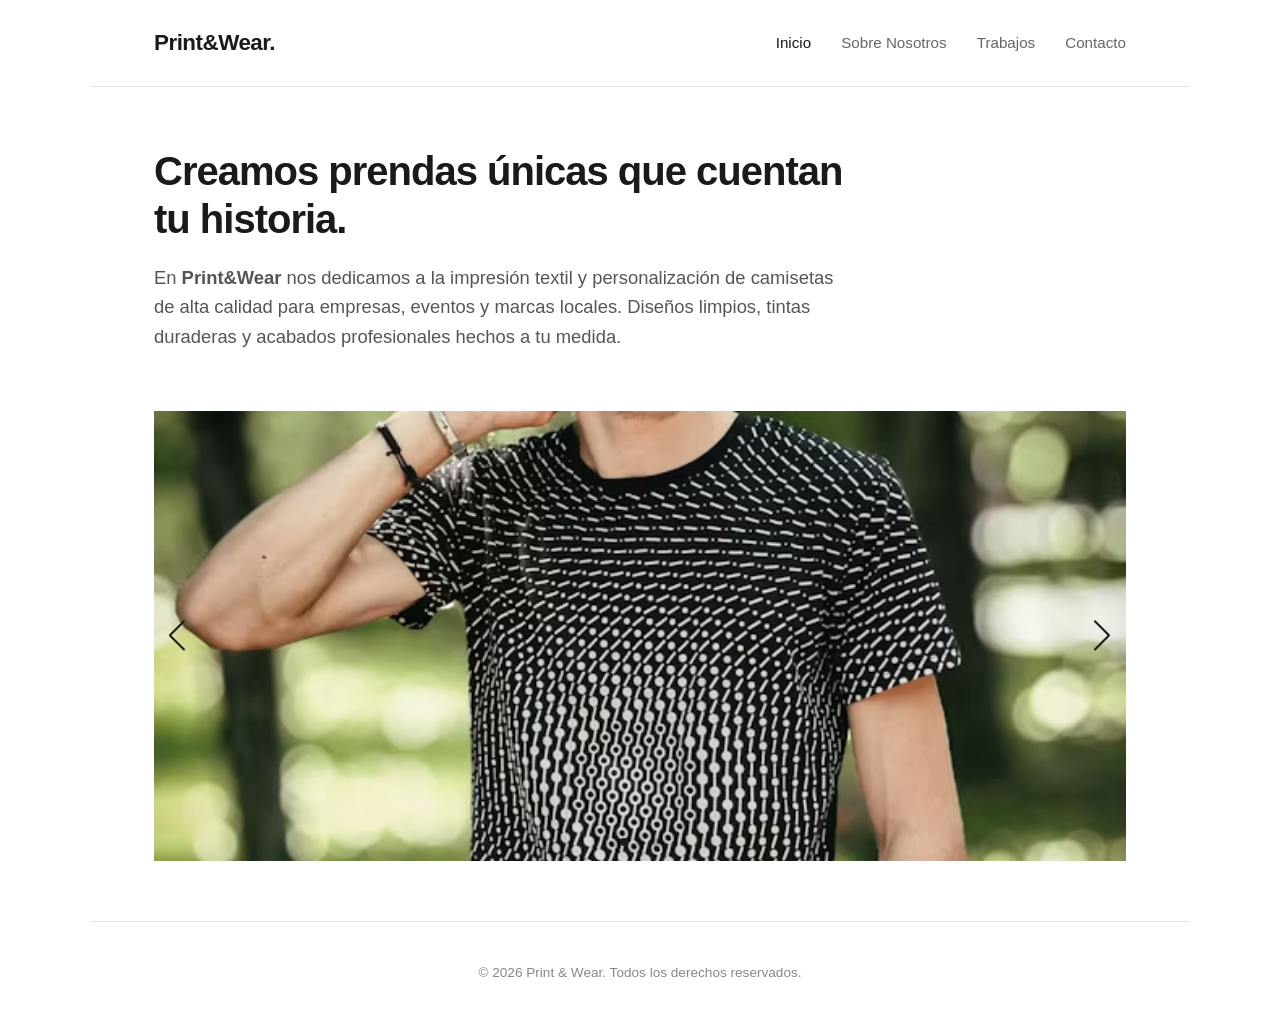
==== index.html @ 813d7f97 "Add files via upload" ====
<!DOCTYPE html>
<html lang="es">
<head>
    <meta charset="UTF-8">
    <meta name="viewport" content="width=device-width, initial-scale=1.0">
    <title>Print & Wear | Impresión de Camisetas</title>
    <link rel="stylesheet" href="https://cdn.jsdelivr.net/npm/swiper@11/swiper-bundle.min.css" />
    <link rel="stylesheet" href="css/styles.css">
</head>
<body>

    <header class="main-header">
        <div class="logo">
            <a href="index.html"><strong>Print&Wear.</strong></a>
        </div>
        <nav class="main-nav">
            <ul>
                <li><a href="index.html" class="active">Inicio</a></li>
                <li><a href="nosotros.html">Sobre Nosotros</a></li>
                <li><a href="trabajos.html">Trabajos</a></li>
                <li><a href="contacto.html">Contacto</a></li>
            </ul>
        </nav>
    </header>

    <main class="home-content">
        
        <section class="hero-section">
            <h1>Creamos prendas únicas que cuentan tu historia.</h1>
            <p>En <strong>Print&Wear</strong> nos dedicamos a la impresión textil y personalización de camisetas de alta calidad para empresas, eventos y marcas locales. Diseños limpios, tintas duraderas y acabados profesionales hechos a tu medida.</p>
        </section>

        
        <section class="gallery-section">
            
            <div class="swiper mySwiper">
                <div class="swiper-wrapper">
                    
                    <div class="swiper-slide">
                        <img src="/img/camiseta-geometrica.avif" alt="Camiseta de algodón impresa con diseño geométrico">
                    </div>
                    
                    <div class="swiper-slide">
                        <img src="/img/detalle-impresion-textil-taller.avif" alt="Detalle de impresión textil en taller">
                    </div>
                    
                    <div class="swiper-slide">
                        <img src="/img/camiseta-personalizada-minimalista.avif" alt="Camiseta personalizada minimalista">
                    </div>
                </div>
                
                
                <div class="swiper-button-next"></div>
                <div class="swiper-button-prev"></div>
                
                
                <div class="swiper-pagination"></div>
            </div>
        </section>
    </main>

    <footer class="main-footer">
        <p>&copy; 2026 Print & Wear. Todos los derechos reservados.</p>
    </footer>
  <script src="https://cdn.jsdelivr.net/npm/swiper@11/swiper-bundle.min.js"></script>
  <script src="js/main.js"></script>

   
  
</body>
</html>
---- css/styles.css ----
/* ==========================================================================
   1. VARIABLES Y CONFIGURACIÓN BASE (Estilo Minimalista)
   ========================================================================== */
:root {
    --bg-color: #ffffff;       /* Fondo blanco puro */
    --text-color: #1a1a1a;     /* Negro suave para los textos */
    --light-gray: #f9f9f9;     /* Fondo gris muy claro para contrastes */
    --border-color: #e5e5e5;   /* Líneas sutiles de separación */
    --accent-color: #0070f3;   /* Azul eléctrico sutil (para enlaces/botones) */
    --max-width: 1100px;       /* Ancho máximo contenedor */
}

* {
    margin: 0;
    padding: 0;
    box-sizing: border-box;
}

body {
    font-family: -apple-system, BlinkMacSystemFont, "Segoe UI", Roboto, Helvetica, Arial, sans-serif;
    color: var(--text-color);
    background-color: var(--bg-color);
    line-height: 1.6;
}

a {
    text-decoration: none;
    color: inherit;
    transition: color 0.2s ease;
}

/* ==========================================================================
   2. CABECERA (Uso de Flexbox)
   ========================================================================== */
.main-header {
    display: flex;
    justify-content: space-between; /* Logo a la izquierda, menú a la derecha */
    align-items: center;            /* Centrados verticalmente */
    padding: 25px 5%;
    border-bottom: 1px solid var(--border-color);
    max-width: var(--max-width);
    margin: 0 auto;                 /* Centra la cabecera en pantallas grandes */
}

.logo a {
    font-size: 1.4rem;
    letter-spacing: -0.5px;
}

.main-nav ul {
    display: flex;                  /* Enlaces en línea horizontal */
    list-style: none;
    gap: 30px;                      /* Espacio limpio entre enlaces */
}

.main-nav a {
    font-size: 0.95rem;
    font-weight: 400;
    color: #666;                    /* Color gris sutil para enlaces inactivos */
}

.main-nav a:hover, 
.main-nav a.active {
    color: var(--text-color);       /* Negro al pasar el ratón o estar activo */
    font-weight: 500;
}

/* ==========================================================================
   3. CUERPO (Estructura de la Página de Inicio)
   ========================================================================== */
main {
    max-width: var(--max-width);
    margin: 0 auto;
    padding: 60px 5%;
    min-height: calc(100vh - 180px); /* Asegura que el footer no flote si hay poco texto */
}

/* Sección de descripción (Hero) */
.hero-section {
    max-width: 700px;               /* Bloque de texto estrecho para leer mejor */
    margin-bottom: 60px;
}

.hero-section h1 {
    font-size: 2.5rem;
    line-height: 1.2;
    letter-spacing: -1px;
    margin-bottom: 20px;
    font-weight: 700;
}

.hero-section p {
    font-size: 1.15rem;
    color: #555;
}

/* Contenedor de la Galería */
.gallery-section {
    width: 100%;
    margin-top: 40px;
}

.swiper {
    width: 100%;
    height: 450px;                  /* Altura fija para que la galería se vea imponente */
    background: var(--light-gray);
}

.swiper-slide {
    display: flex;
    justify-content: center;
    align-items: center;
}

.swiper-slide img {
    width: 100%;
    height: 100%;
    object-fit: cover;              /* Ajusta la imagen al contenedor sin deformarla */
}

/* Personalización minimalista de los botones de Swiper */
.swiper-button-next, 
.swiper-button-prev {
    color: var(--text-color) !important;
    transform: scale(0.7);          /* Flechas más finas y discretas */
}

/* ==========================================================================
   4. PIE DE PÁGINA
   ========================================================================== */
.main-footer {
    max-width: var(--max-width);
    margin: 0 auto;
    padding: 40px 5%;
    border-top: 1px solid var(--border-color);
    text-align: center;
    font-size: 0.85rem;
    color: #888;
}
/* ==========================================================================
   5. PÁGINA DE TRABAJOS (Uso de CSS Grid)
   ========================================================================== */
.trabajos-intro {
    margin-bottom: 40px;
}

.trabajos-intro h1 {
    font-size: 2.3rem;
    margin-bottom: 10px;
    letter-spacing: -1px;
}

/* La rejilla mágica con Grid */
.trabajos-grid {
    display: grid;
    /* Crea 3 columnas iguales si hay espacio, si no, se adapta automáticamente */
    grid-template-columns: repeat(auto-fit, minmax(300px, 1fr));
    gap: 30px; /* Espacio limpio entre tarjetas */
}

.trabajo-card {
    background-color: var(--bg-color);
    border: 1px solid var(--border-color);
    transition: transform 0.2s ease, box-shadow 0.2s ease;
}

/* Efecto sutil minimalista al pasar el ratón */
.trabajo-card:hover {
    transform: translateY(-4px);
    box-shadow: 0 10px 20px rgba(0, 0, 0, 0.05);
}

.trabajo-img {
    width: 100%;
    height: 350px; /* Altura controlada para las fotos de los proyectos */
    overflow: hidden;
    background-color: var(--light-gray);
}

.trabajo-img img {
    width: 100%;
    height: 100%;
    object-fit: cover;
}

.trabajo-info {
    padding: 20px;
}

.trabajo-info h3 {
    font-size: 1.2rem;
    margin-bottom: 8px;
    font-weight: 600;
}

.trabajo-info p {
    font-size: 0.95rem;
    color: #666;
}
/* ==========================================================================
   6. PÁGINA DE CONTACTO (Formulario Minimalista)
   ========================================================================== */
.contacto-section {
    max-width: 600px; /* Formulario estrecho y centrado, muy elegante */
    margin: 0 auto;
}

.contacto-intro {
    margin-bottom: 40px;
    text-align: center; /* Centramos el texto de introducción en esta pantalla */
}

.contacto-intro h1 {
    font-size: 2.3rem;
    margin-bottom: 10px;
    letter-spacing: -1px;
}

.contacto-form {
    display: flex;
    flex-direction: column; /* Coloca los elementos uno debajo de otro */
    gap: 25px; /* Espacio limpio entre campos */
}

.form-group {
    display: flex;
    flex-direction: column;
    gap: 8px; /* Espacio sutil entre la etiqueta y el input */
}

.form-group label {
    font-size: 0.9rem;
    font-weight: 500;
    color: #444;
}

/* Estilos para los campos de texto y textarea */
.form-group input,
.form-group textarea {
    width: 100%;
    padding: 12px 15px;
    border: 1px solid var(--border-color);
    background-color: var(--light-gray);
    font-family: inherit;
    font-size: 1rem;
    transition: border-color 0.2s ease, background-color 0.2s ease;
}

/* Efecto focus minimalista cuando el usuario clica para escribir */
.form-group input:focus,
.form-group textarea:focus {
    outline: none;
    border-color: var(--text-color); /* El borde se vuelve negro sutil */
    background-color: var(--bg-color);   /* El fondo pasa a ser blanco */
}

/* El botón de enviar */
.btn-submit {
    align-self: flex-start; /* Evita que el botón ocupe todo el ancho */
    padding: 14px 30px;
    background-color: var(--text-color); /* Botón negro */
    color: var(--bg-color);              /* Texto blanco */
    border: none;
    font-size: 1rem;
    font-weight: 500;
    cursor: pointer;
    transition: opacity 0.2s ease;
}

.btn-submit:hover {
    opacity: 0.9; /* Efecto sutil al pasar el ratón */
}
/* ==========================================================================
   7. PÁGINA SOBRE NOSOTROS (Estructura en dos columnas)
   ========================================================================== */
.nosotros-container {
    display: flex;
    gap: 60px;          /* Espacio generoso entre el texto y la imagen */
    align-items: center; /* Centrado vertical */
}

.nosotros-texto {
    flex: 1;            /* Ocupa el 50% del espacio disponible */
}

.nosotros-texto h1 {
    font-size: 2.3rem;
    margin-bottom: 20px;
    letter-spacing: -1px;
}

.nosotros-texto .destacado {
    font-size: 1.2rem;
    font-weight: 500;
    color: var(--text-color);
    margin-bottom: 20px;
    line-height: 1.5;
}

.nosotros-texto p {
    color: #555;
    margin-bottom: 15px;
    font-size: 1.05rem;
}

.nosotros-imagen {
    flex: 1;            /* Ocupa el otro 50% del espacio disponible */
    height: 450px;
    background-color: var(--light-gray);
    overflow: hidden;
}

.nosotros-imagen img {
    width: 100%;
    height: 100%;
    object-fit: cover;
}

/* ==========================================================================
   8. RESPONSIVE BÁSICO (Para pantallas pequeñas / Móviles)
   ========================================================================== */
@media (max-width: 768px) {
    .nosotros-container {
        flex-direction: column; /* Pone la imagen debajo del texto en móviles */
        gap: 40px;
    }
    
    .nosotros-imagen {
        width: 100%;
        height: 300px; /* Reducimos la altura de la foto en móviles */
    }
}
/* Ajuste de color minimalista para los puntos de la galería */
.swiper-pagination-bullet-active {
    background: var(--text-color) !important; /* Puntos activos en negro suave */
}
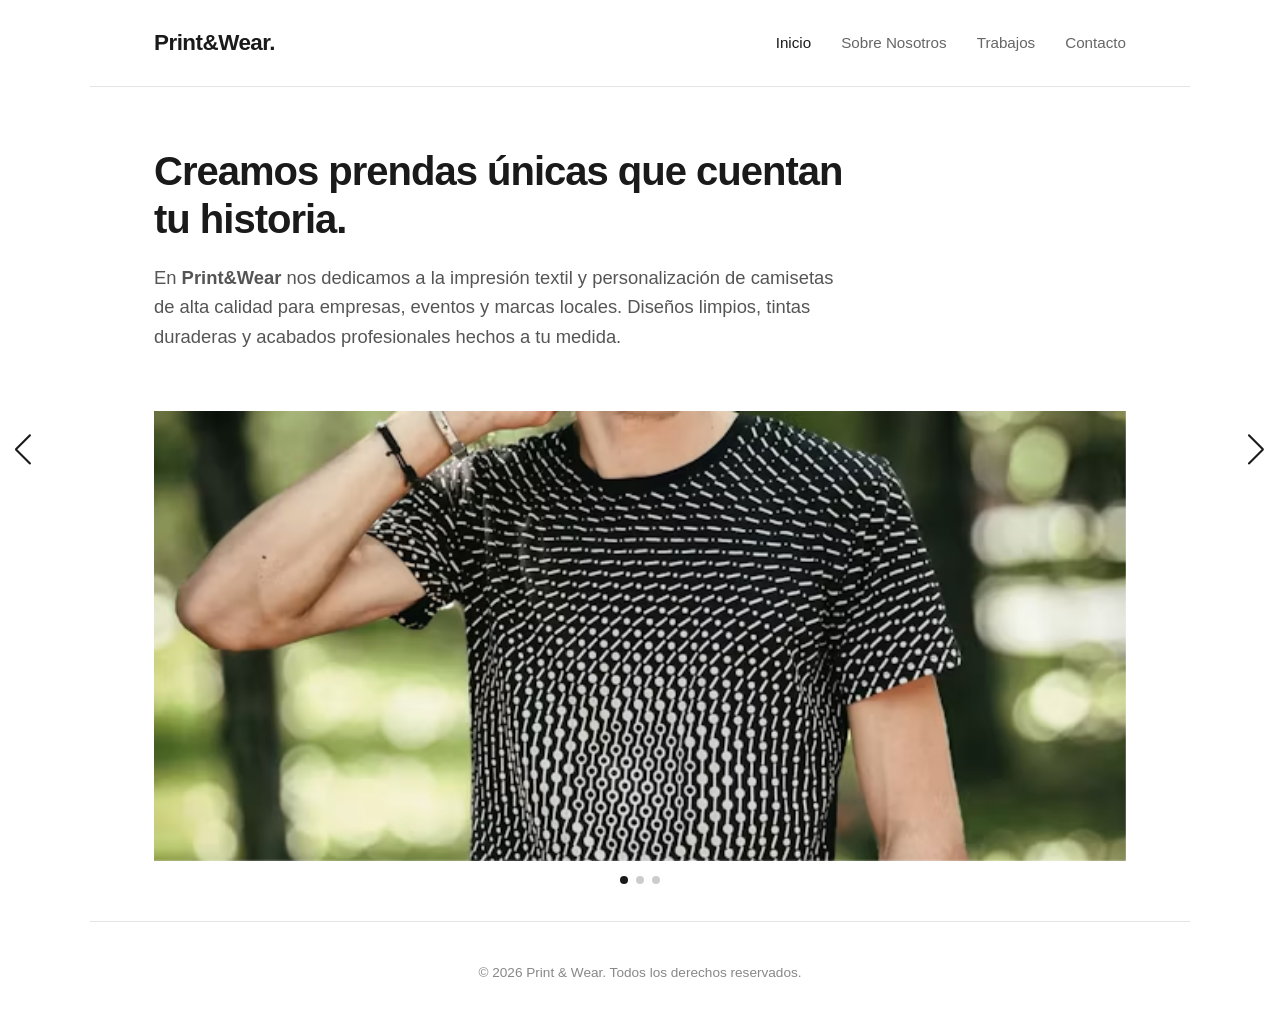
==== commit 64a1c69f: "Add files via upload" ====
--- a/index.html
+++ b/index.html
@@ -4,7 +4,7 @@
     <meta charset="UTF-8">
     <meta name="viewport" content="width=device-width, initial-scale=1.0">
     <title>Print & Wear | Impresión de Camisetas</title>
-    <link rel="stylesheet" href="https://cdn.jsdelivr.net/npm/swiper@11/swiper-bundle.min.css" />
+    <link rel="stylesheet" href="https://cdn.jsdelivr.net/npm/swiper@11/swiper-bundle.min.css">
     <link rel="stylesheet" href="css/styles.css">
 </head>
 <body>
@@ -31,23 +31,24 @@
         </section>
 
         
-        <section class="gallery-section">
+        <div class="gallery-section">
             
             <div class="swiper mySwiper">
                 <div class="swiper-wrapper">
                     
                     <div class="swiper-slide">
-                        <img src="/img/camiseta-geometrica.avif" alt="Camiseta de algodón impresa con diseño geométrico">
+                        <img src="img/camiseta-geometrica.avif" alt="Camiseta de algodón impresa con diseño geométrico">
                     </div>
                     
                     <div class="swiper-slide">
-                        <img src="/img/detalle-impresion-textil-taller.avif" alt="Detalle de impresión textil en taller">
+                        <img src="img/detalle-impresion-textil-taller.avif" alt="Detalle de impresión textil en taller">
                     </div>
                     
                     <div class="swiper-slide">
-                        <img src="/img/camiseta-personalizada-minimalista.avif" alt="Camiseta personalizada minimalista">
+                        <img src="img/camiseta-personalizada-minimalista.avif" alt="Camiseta personalizada minimalista">
                     </div>
                 </div>
+        </div>    
                 
                 
                 <div class="swiper-button-next"></div>
@@ -56,7 +57,7 @@
                 
                 <div class="swiper-pagination"></div>
             </div>
-        </section>
+        </div>
     </main>
 
     <footer class="main-footer">
